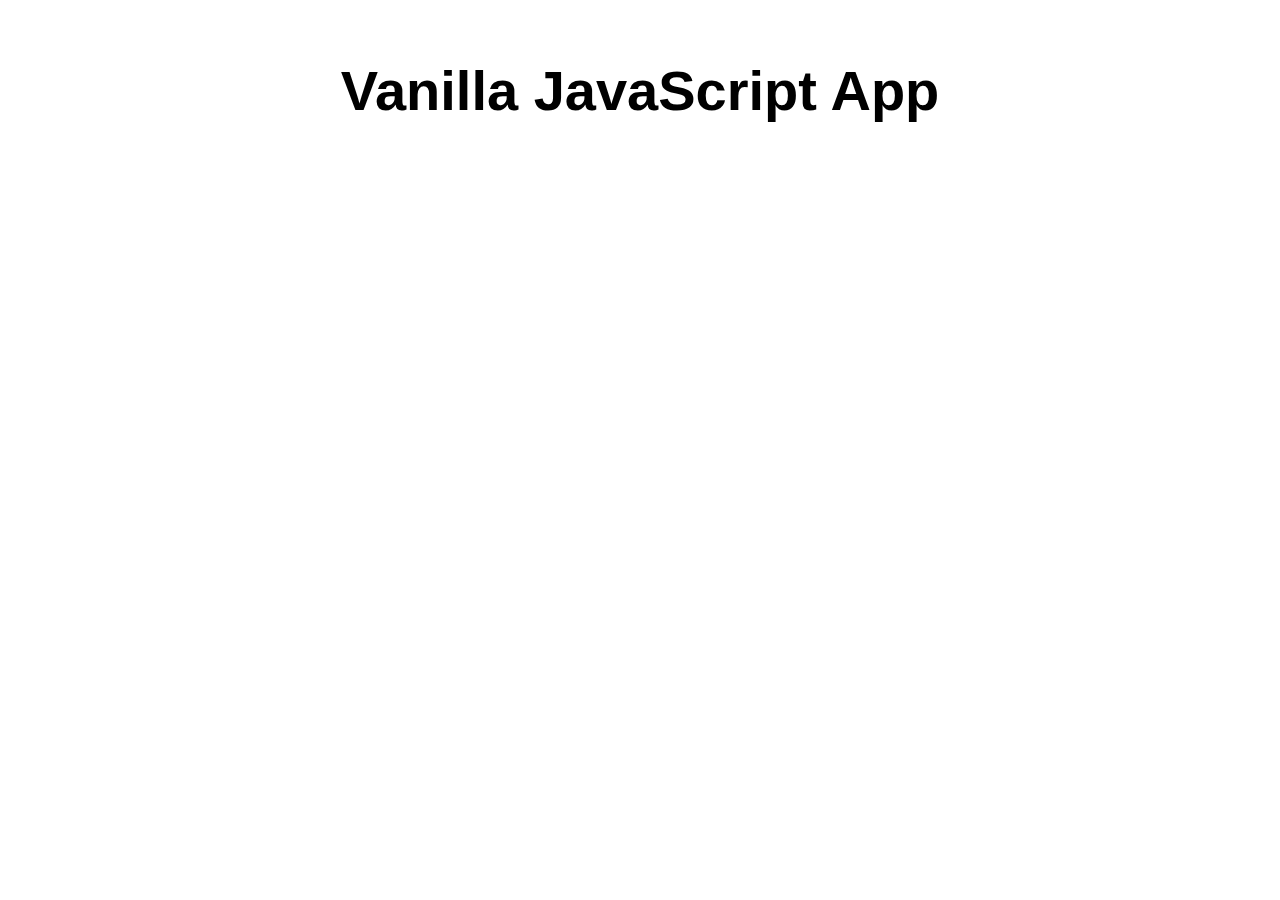
==== index.html @ 392e09b9 "Initial commit" ====
<!DOCTYPE html>
<html lang="en">

<head>
  <meta charset="UTF-8">
  <meta name="viewport" content="width=device-width, initial-scale=1.0">
  <link rel="stylesheet" href="styles.css">
  <title>Vanilla JavaScript App</title>
</head>

<body>
  <main>
    <h1>Vanilla JavaScript App</h1>
  </main>
</body>

</html>
---- styles.css ----
* {
  font-family: Arial, Helvetica, sans-serif;
}

html, body {
  margin: 0;
  border: 0;
  padding: 0;
  background-color: #fff;
}

main {
  margin: auto;
  width: 50%;
  padding: 20px;
}

main > h1 {
  text-align: center;
  font-size: 3.5em;
}
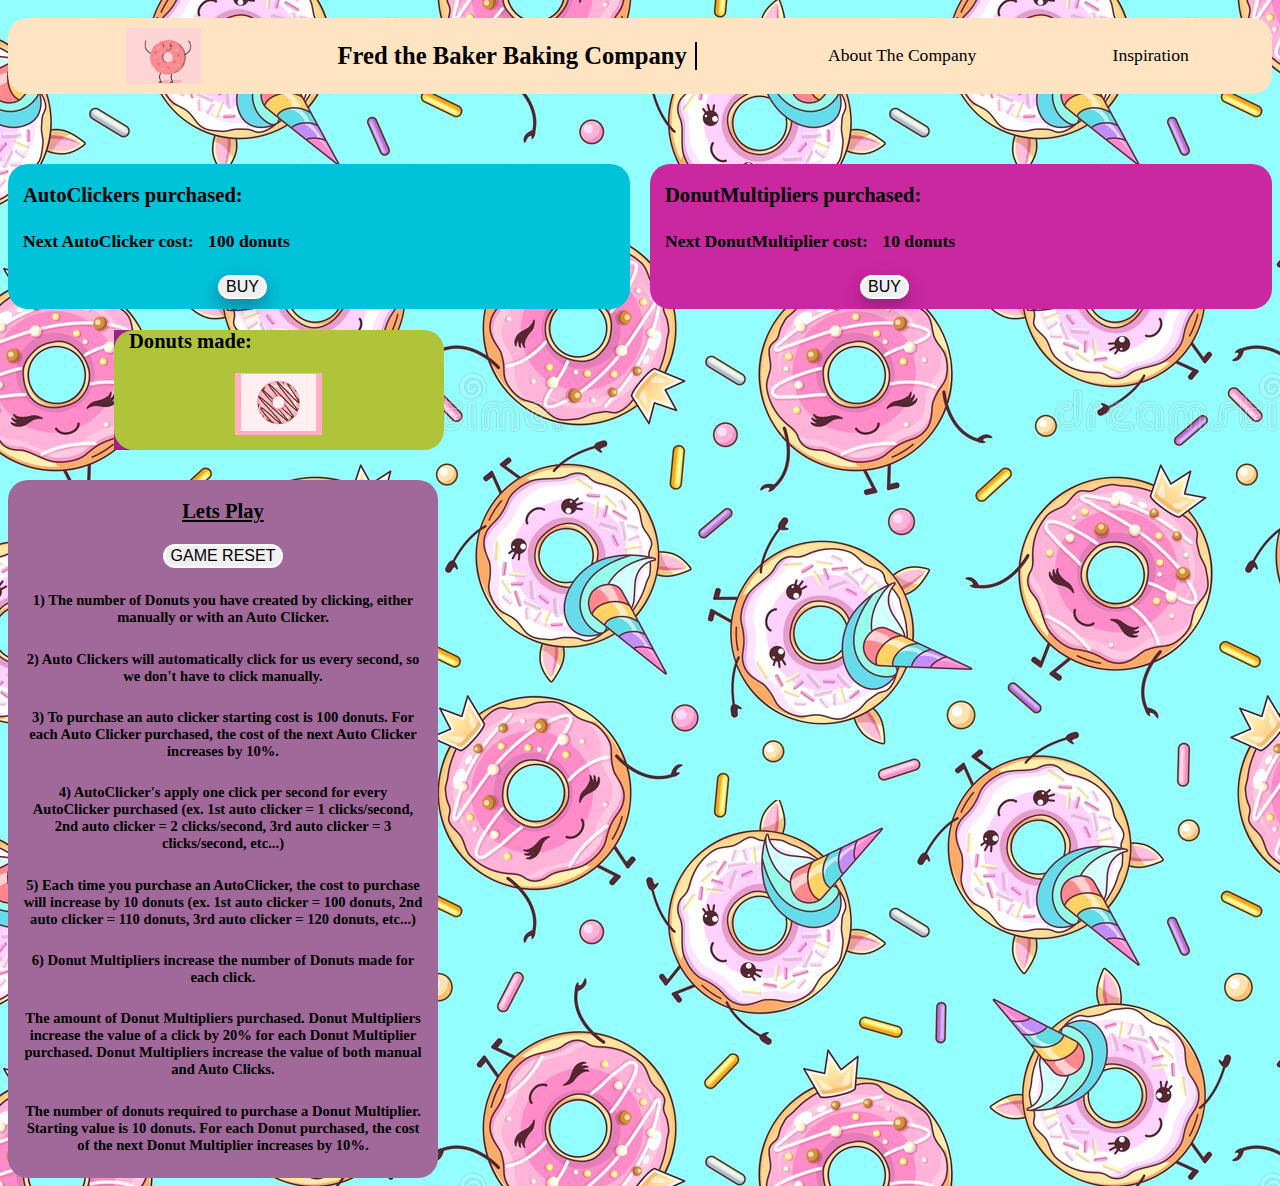
==== commit 2a98fd3d: "test donut" ====
--- a/index.html
+++ b/index.html
@@ -1,17 +1,84 @@
-<!DOCTYPE html>
-<html lang="en">
-
-<head>
-  <meta charset="UTF-8">
-  <meta name="viewport" content="width=device-width, initial-scale=1.0">
-  <link rel="stylesheet" href="styles.css">
-  <title>Vanilla JavaScript App</title>
-</head>
-
-<body>
-  <main>
-    <h1>Vanilla JavaScript App</h1>
-  </main>
-</body>
-
+<!DOCTYPE html>
+<html lang="en">
+<head>
+    <meta charset="UTF-8">
+    <meta name="viewport" content="width=device-width, initial-scale=1.0">
+    <title>Module 4 Project</title>
+    <link rel="stylesheet" href="./src/css/layout.css">
+</head>
+<body>
+    <nav>
+        <ul class="navbar-menu">
+            <li class="logo-img">
+                <img src="./src/img/animated dnut.gif" alt="Donut">
+            </li>
+            <li class="navbar-item" id="company-name">
+                Fred the Baker Baking Company
+            </li>
+            <li class="navbar-item">
+                <a id="item1" href="#">About The Company</a>
+            </li>
+            <li class="navbar-item">
+                <a id="item2" target="_blank" href="https://orteil.dashnet.org/cookieclicker/">Inspiration</a>
+            </li>
+          
+        </ul>
+    </nav>
+
+    <main class="grid-container1">
+       <div class="grid-item1" id="auto-clicker">
+           <h3>AutoClickers purchased:<span id="auto-count"></span></h3>
+           <h4>Next AutoClicker cost:<span id="auto-cost"> 100 donuts</span></h4>
+           <button class="button" id="auto-button">BUY</button>
+       </div>
+       <div class="grid-item1" id="donut-multi">
+           <h3>DonutMultipliers purchased:<span id="multiplier-count"></span></h3>
+           <h4>Next DonutMultiplier cost:<span id="multiplier-cost"> 10 donuts</span></h4>
+           <button class="button" id="multi-button">BUY</button>
+       </div>
+    </main>
+
+    <main class="grid-container2">
+        <div class="grid-item2" id="donut-maker">
+            <h3>Donuts made:<span id="donut-count"></span></h3>
+            <button class="button" id="donut-button"> <img src="./src/img/button.jfif" alt="Donut"></button>
+        </div>
+    </main>
+
+    <main class="grid-container3">
+        <div class="grid-item3" id="lets-play">
+            <h3>Lets Play</h3>
+
+            <button class="button" id="reset-button">GAME RESET</button>
+            <h5>1)  The number of Donuts you have created by clicking, either manually or with an Auto Clicker. </h5>
+            <h5>2) Auto Clickers will automatically click for us every second, so we don't have to click manually.
+            <h5>
+                3) To purchase an auto clicker starting cost is 100 donuts. For each Auto Clicker purchased, 
+                the cost of the next Auto Clicker increases by 10%.
+            </h5>
+            <h5>
+                4) AutoClicker's apply one click per second for every AutoClicker purchased
+                (ex. 1st auto clicker = 1 clicks/second, 2nd auto clicker = 2 clicks/second,
+                3rd auto clicker = 3 clicks/second, etc...)
+            </h5>
+            <h5>5) Each time you purchase an AutoClicker, the cost to purchase will increase
+                by 10 donuts (ex. 1st auto clicker = 100 donuts, 2nd auto clicker = 110 donuts, 
+                3rd auto clicker = 120 donuts, etc...) 
+            </h5>
+            <h5>6) Donut Multipliers increase the number of Donuts made for each click.
+            </h5>
+            <h5>
+                The amount of Donut Multipliers purchased. Donut Multipliers increase the value of a click by 
+                20% for each Donut Multiplier purchased. Donut Multipliers increase the value of both manual and Auto Clicks.
+            </h5>
+            <h5>The number of donuts required to purchase a Donut Multiplier. Starting value is 10 donuts. For each Donut 
+                 purchased, the cost of the next Donut Multiplier increases by 10%.
+            </h5>
+         
+        </div>
+    </main>
+
+    <script src="./src/js/app.js"></script>
+    <script src="./src/js/donutmaker.js"></script>
+</body>
 </html>--- a/src/css/layout.css
+++ b/src/css/layout.css
@@ -0,0 +1,174 @@
+.grid-container2{
+    outline: none;
+    position: relative;
+    box-shadow: 0px 0px 0px transparent;
+    border: 0px solid transparent;
+    text-shadow: 0px 0px 0px transparent;
+    background-color: #9e2289;
+    margin-bottom: 15px;
+    margin-left: 106px;
+    width: 50px;
+}
+body {
+    font-family: Georgia, 'Times New Roman', Times, serif;
+    font-size: 1.1em;
+    background-image: url("../img/background\ donut.jpg");
+    width:100 %;
+    height:auto;
+    min-width: 900px;
+}
+
+nav {
+    background-color: bisque;
+    padding: 0 15px;
+    border-radius: 20px;
+}
+
+img {
+    width: 75px;
+}
+
+.logo-img {
+    padding: 10px 10px 5px 0;
+}
+
+#company-name {
+    font-family: 'Times New Roman', Times, serif;
+    font-size: 1.4em;
+    font-weight: 600;
+    border-right: 2px solid black;
+    padding-right: 8px;
+}
+
+.navbar-menu {
+    display: flex;
+    flex-wrap: wrap;
+    justify-content: space-around;
+    align-items: center;
+}
+
+.navbar-menu li a {
+    display: block;
+    padding: 15px 5px;
+}
+
+a {
+    color: black;
+    text-decoration: none;
+}
+
+ul li {
+    list-style-type: none;
+}
+
+.grid-container1{
+    display: grid;
+    grid-template-columns: repeat(2, 1fr);
+    grid-template-rows: auto;
+    grid-gap: 20px;
+    margin-top: 70px;
+}
+
+.grid-item1 {
+    background-color: rgb(202, 40, 161);
+    padding: 0 15px;
+    border-radius: 20px;
+}
+
+#auto-count {
+    margin-left: 10px;
+}
+
+#auto-cost {
+    margin-left: 10px;
+}
+
+#multiplier-count {
+    margin-left: 10px;
+}
+
+#multiplier-cost {
+    margin-left: 10px;
+}
+
+.grid-item1 button {
+    margin-bottom: 10px;
+    margin-left: 195px;
+    border-radius: 20px;
+    font-size: 16px;
+    border: 2px solid white;
+    box-shadow: 0 8px 16px 0 rgba(0,0,0,0.2), 0 6px 20px 0 rgba(128, 30, 119, 0.19);
+    outline: none;
+    position: relative;
+}
+
+#auto-clicker {
+    background-color: #00c2d9;
+}
+/* 
+#donut-multi {
+    background-color: #06B583;
+} */
+
+/* #donut-maker{
+    background-color: #ffb0c1; */
+}
+
+.grid-container2 {
+    display: grid;
+    grid-template-columns: 1fr;
+    grid-template-rows: auto;
+    justify-items: center;
+    margin-top: 30px;
+}
+
+.grid-item2 {
+    background-color: rgb(175, 196, 58);
+    padding: 0 15px;
+    border-radius: 20px;
+    width: 300px;
+}
+
+#donut-count {
+    margin-left: 10px;
+}
+
+.grid-item2 button {
+    outline: none;
+    position: relative;
+    box-shadow: 0px 0px 0px transparent;
+    border: 0px solid transparent;
+    text-shadow: 0px 0px 0px transparent;
+    background-color: #ffb0c1;
+    margin-bottom: 15px;
+    margin-left: 106px;
+}
+
+.grid-container3 {
+    display: flex;
+    margin-top: 30px;
+}
+
+.grid-item3 {
+    background-color: rgb(161, 105, 154);
+    padding: 0 15px;
+    border-radius: 20px;
+    width: 400px;
+    text-align: center;
+}
+
+.grid-item3 h3 {
+    text-decoration: underline;
+}
+
+#reset-button {
+    border-radius: 20px;
+    font-size: 16px;
+    border: 2px solid white;
+    outline: none;
+    position: relative;
+}
+
+.button:active {
+  transform: translateY(4px);
+}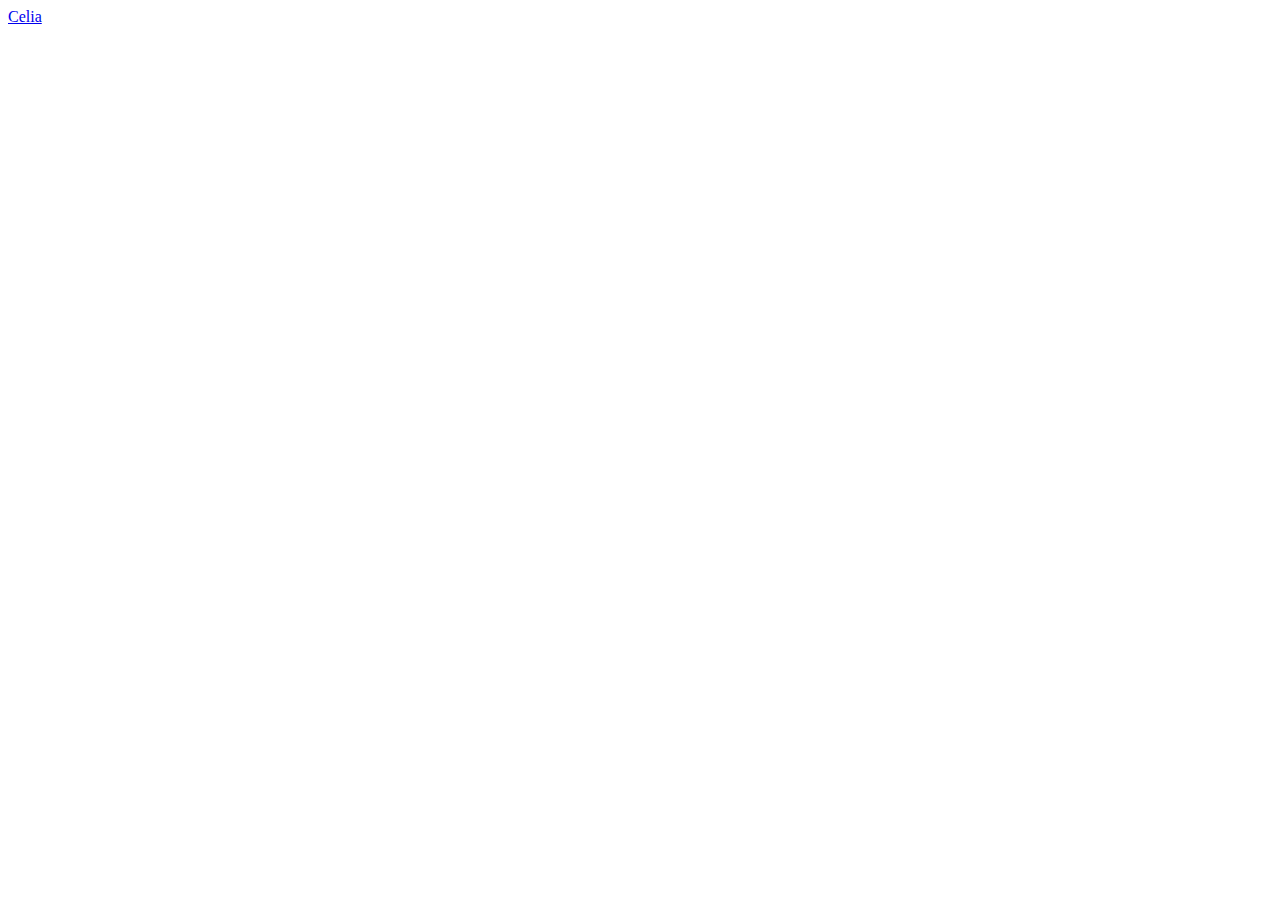
==== commit 99ffdfda: "created student folder" ====
--- a/index.html
+++ b/index.html
@@ -2,83 +2,11 @@
 <html lang="en">
 <head>
     <meta charset="UTF-8">
+    <meta http-equiv="X-UA-Compatible" content="IE=edge">
     <meta name="viewport" content="width=device-width, initial-scale=1.0">
-    <title>Module 4 Project</title>
-    <link rel="stylesheet" href="./src/css/layout.css">
+    <title>Java Spring 2021</title>
 </head>
 <body>
-    <nav>
-        <ul class="navbar-menu">
-            <li class="logo-img">
-                <img src="./src/img/animated dnut.gif" alt="Donut">
-            </li>
-            <li class="navbar-item" id="company-name">
-                Fred the Baker Baking Company
-            </li>
-            <li class="navbar-item">
-                <a id="item1" href="#">About The Company</a>
-            </li>
-            <li class="navbar-item">
-                <a id="item2" target="_blank" href="https://orteil.dashnet.org/cookieclicker/">Inspiration</a>
-            </li>
-          
-        </ul>
-    </nav>
-
-    <main class="grid-container1">
-       <div class="grid-item1" id="auto-clicker">
-           <h3>AutoClickers purchased:<span id="auto-count"></span></h3>
-           <h4>Next AutoClicker cost:<span id="auto-cost"> 100 donuts</span></h4>
-           <button class="button" id="auto-button">BUY</button>
-       </div>
-       <div class="grid-item1" id="donut-multi">
-           <h3>DonutMultipliers purchased:<span id="multiplier-count"></span></h3>
-           <h4>Next DonutMultiplier cost:<span id="multiplier-cost"> 10 donuts</span></h4>
-           <button class="button" id="multi-button">BUY</button>
-       </div>
-    </main>
-
-    <main class="grid-container2">
-        <div class="grid-item2" id="donut-maker">
-            <h3>Donuts made:<span id="donut-count"></span></h3>
-            <button class="button" id="donut-button"> <img src="./src/img/button.jfif" alt="Donut"></button>
-        </div>
-    </main>
-
-    <main class="grid-container3">
-        <div class="grid-item3" id="lets-play">
-            <h3>Lets Play</h3>
-
-            <button class="button" id="reset-button">GAME RESET</button>
-            <h5>1)  The number of Donuts you have created by clicking, either manually or with an Auto Clicker. </h5>
-            <h5>2) Auto Clickers will automatically click for us every second, so we don't have to click manually.
-            <h5>
-                3) To purchase an auto clicker starting cost is 100 donuts. For each Auto Clicker purchased, 
-                the cost of the next Auto Clicker increases by 10%.
-            </h5>
-            <h5>
-                4) AutoClicker's apply one click per second for every AutoClicker purchased
-                (ex. 1st auto clicker = 1 clicks/second, 2nd auto clicker = 2 clicks/second,
-                3rd auto clicker = 3 clicks/second, etc...)
-            </h5>
-            <h5>5) Each time you purchase an AutoClicker, the cost to purchase will increase
-                by 10 donuts (ex. 1st auto clicker = 100 donuts, 2nd auto clicker = 110 donuts, 
-                3rd auto clicker = 120 donuts, etc...) 
-            </h5>
-            <h5>6) Donut Multipliers increase the number of Donuts made for each click.
-            </h5>
-            <h5>
-                The amount of Donut Multipliers purchased. Donut Multipliers increase the value of a click by 
-                20% for each Donut Multiplier purchased. Donut Multipliers increase the value of both manual and Auto Clicks.
-            </h5>
-            <h5>The number of donuts required to purchase a Donut Multiplier. Starting value is 10 donuts. For each Donut 
-                 purchased, the cost of the next Donut Multiplier increases by 10%.
-            </h5>
-         
-        </div>
-    </main>
-
-    <script src="./src/js/app.js"></script>
-    <script src="./src/js/donutmaker.js"></script>
+    <a href="Celia/index.html">Celia</a>
 </body>
 </html>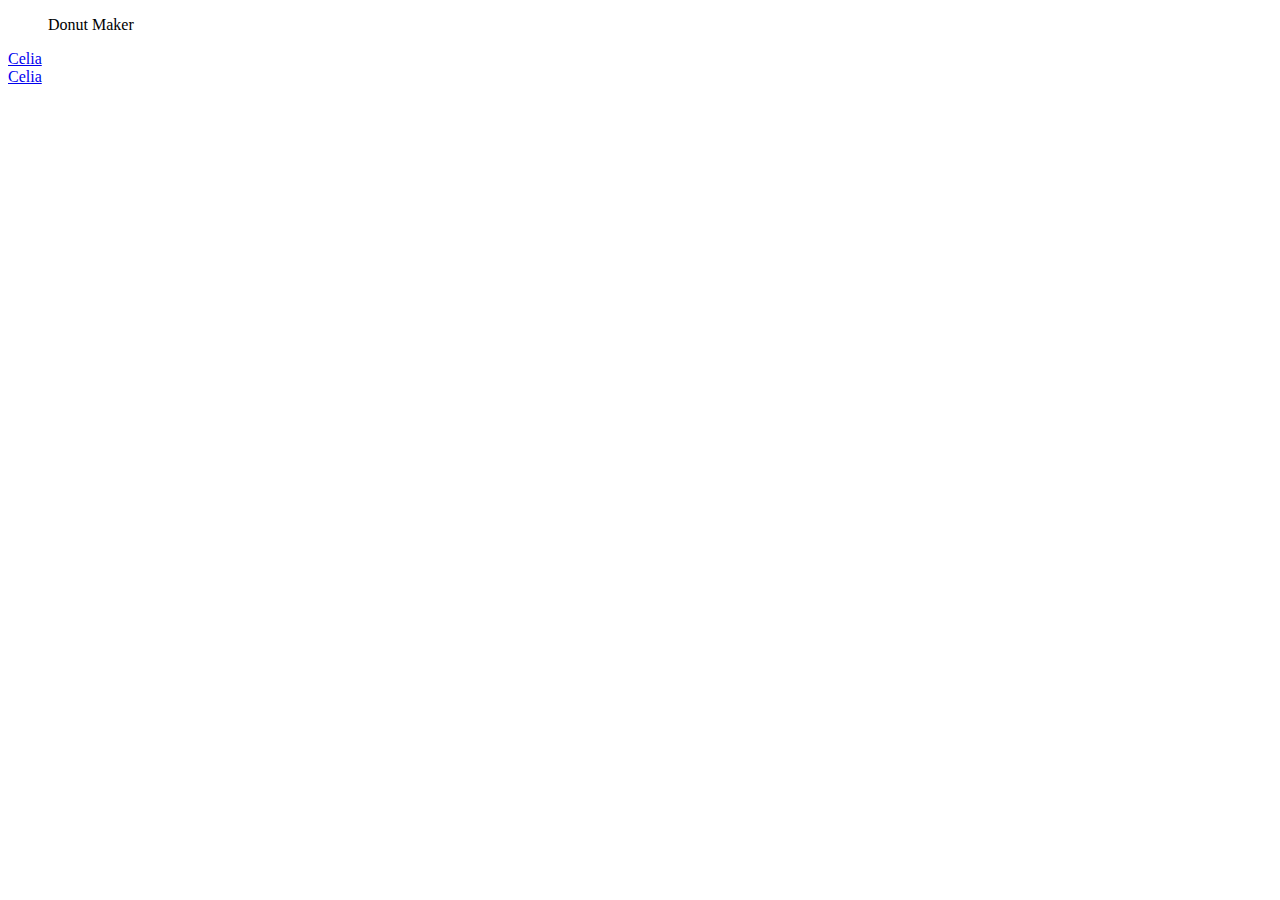
==== commit f56b889f: "added Keshav" ====
--- a/index.html
+++ b/index.html
@@ -7,6 +7,8 @@
     <title>Java Spring 2021</title>
 </head>
 <body>
-    <a href="Celia/index.html">Celia</a>
+    <ul>Donut Maker</ul>
+        <li><a href="Celia/index.html">Celia</a></li>
+        <li><a href="Keshav/">Celia</a></li>
 </body>
 </html>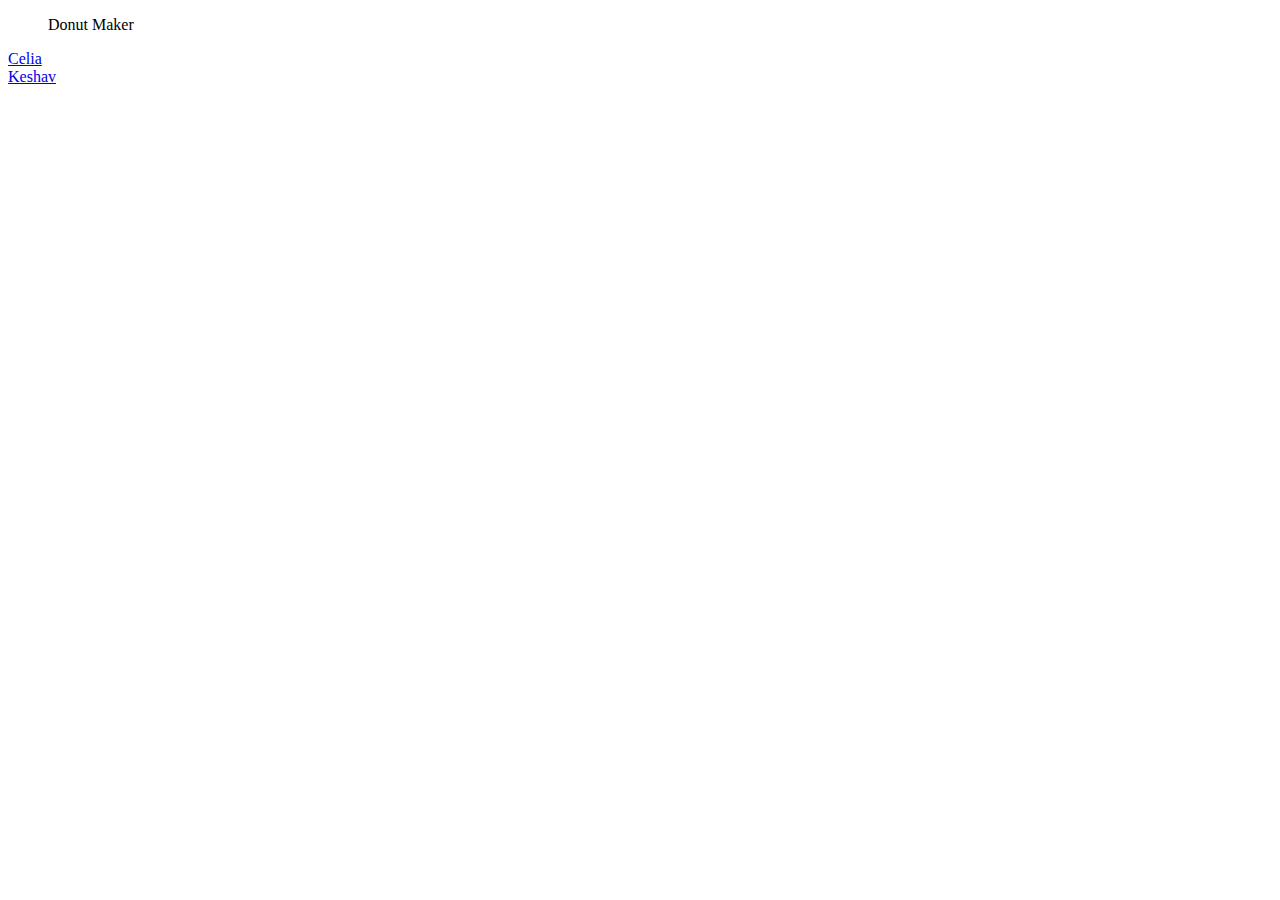
==== commit b73e0153: "fixed link" ====
--- a/index.html
+++ b/index.html
@@ -9,6 +9,6 @@
 <body>
     <ul>Donut Maker</ul>
         <li><a href="Celia/index.html">Celia</a></li>
-        <li><a href="Keshav/">Celia</a></li>
+        <li><a href="Keshav/index.html">Keshav</a></li>
 </body>
 </html>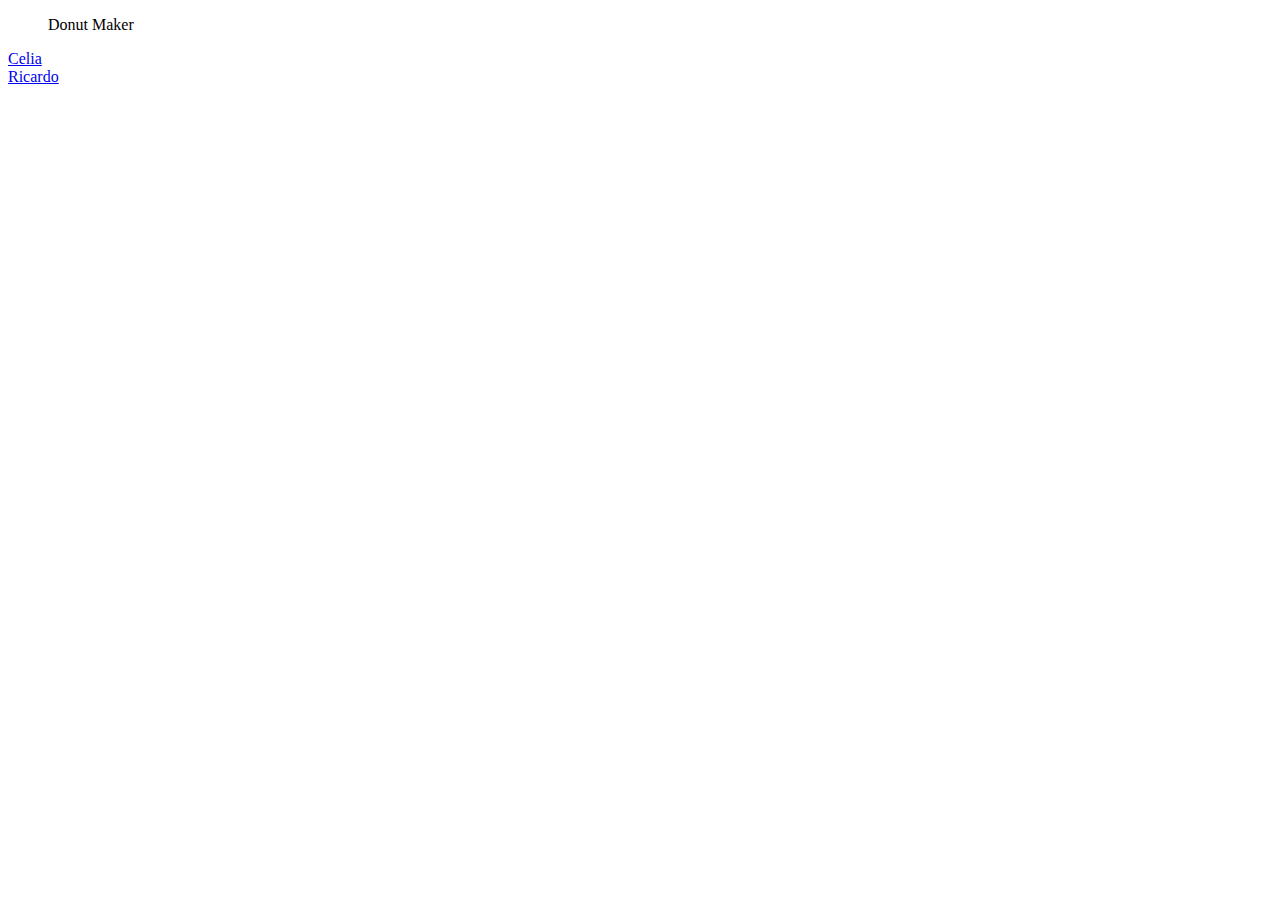
==== commit 51485a70: "added Ricardo" ====
--- a/index.html
+++ b/index.html
@@ -9,6 +9,7 @@
 <body>
     <ul>Donut Maker</ul>
         <li><a href="Celia/index.html">Celia</a></li>
-        <li><a href="Keshav/index.html">Keshav</a></li>
+        <!-- <li><a href="Keshav/index.html">Keshav</a></li> -->
+        <li><a href="Ricardo/index.html">Ricardo</a></li>
 </body>
 </html>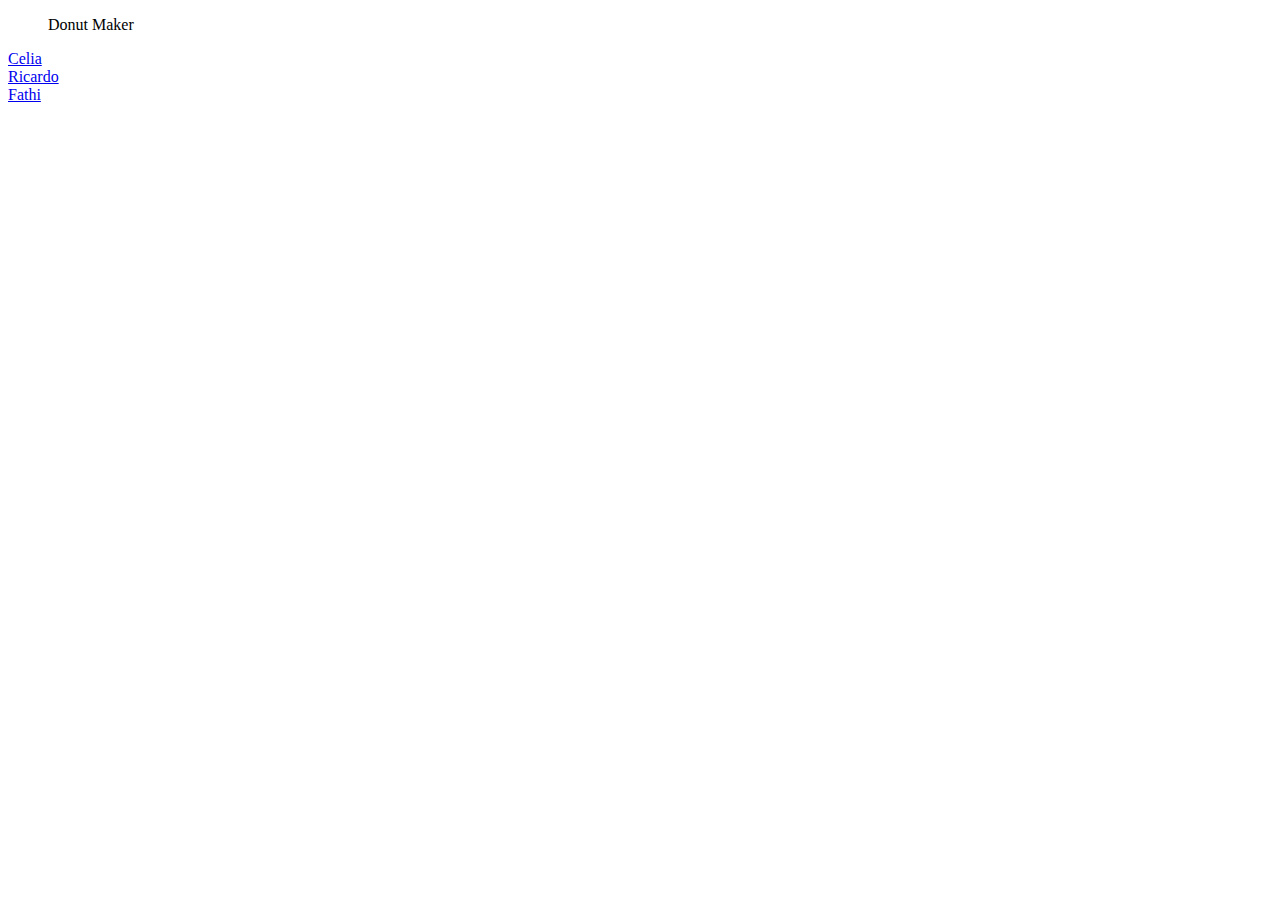
==== commit 64220025: "added quiz" ====
--- a/index.html
+++ b/index.html
@@ -11,5 +11,6 @@
         <li><a href="Celia/index.html">Celia</a></li>
         <!-- <li><a href="Keshav/index.html">Keshav</a></li> -->
         <li><a href="Ricardo/index.html">Ricardo</a></li>
+        <li><a href="Fathi/index.html">Fathi</a></li>
 </body>
 </html>